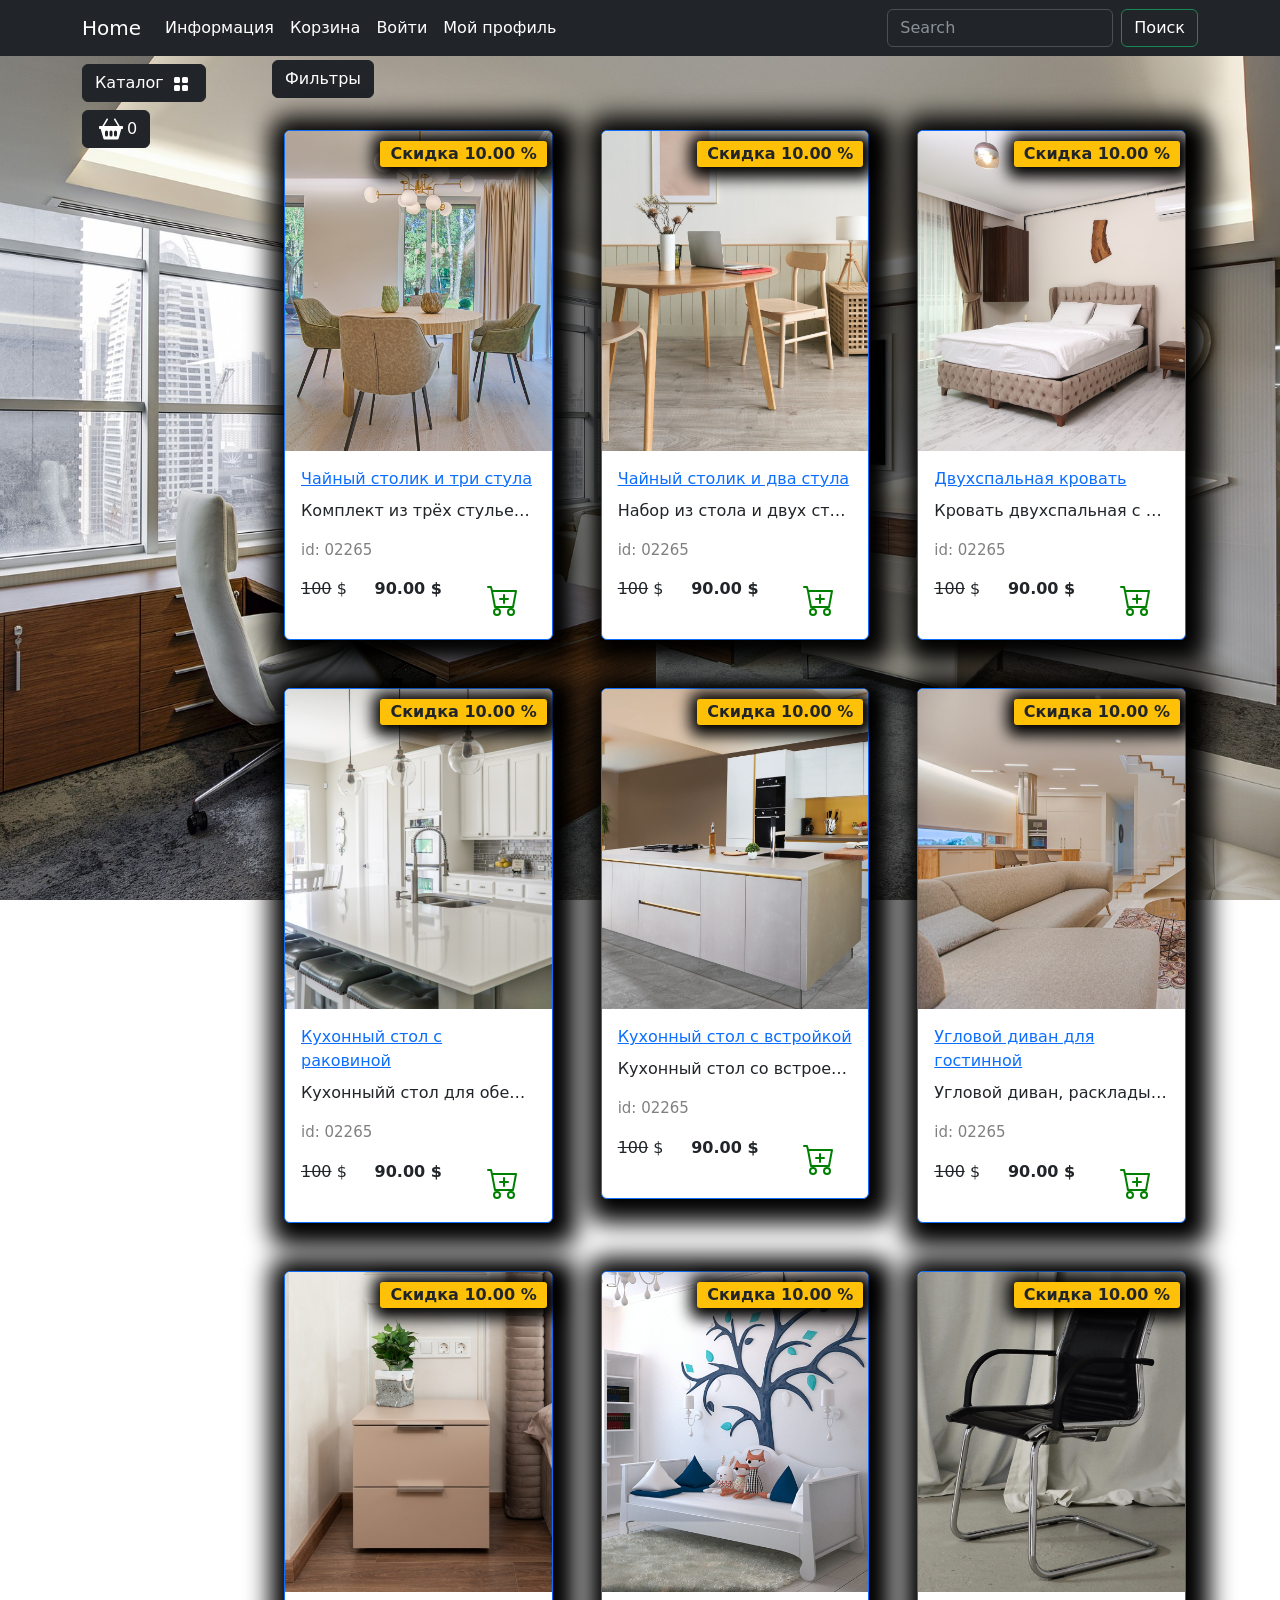
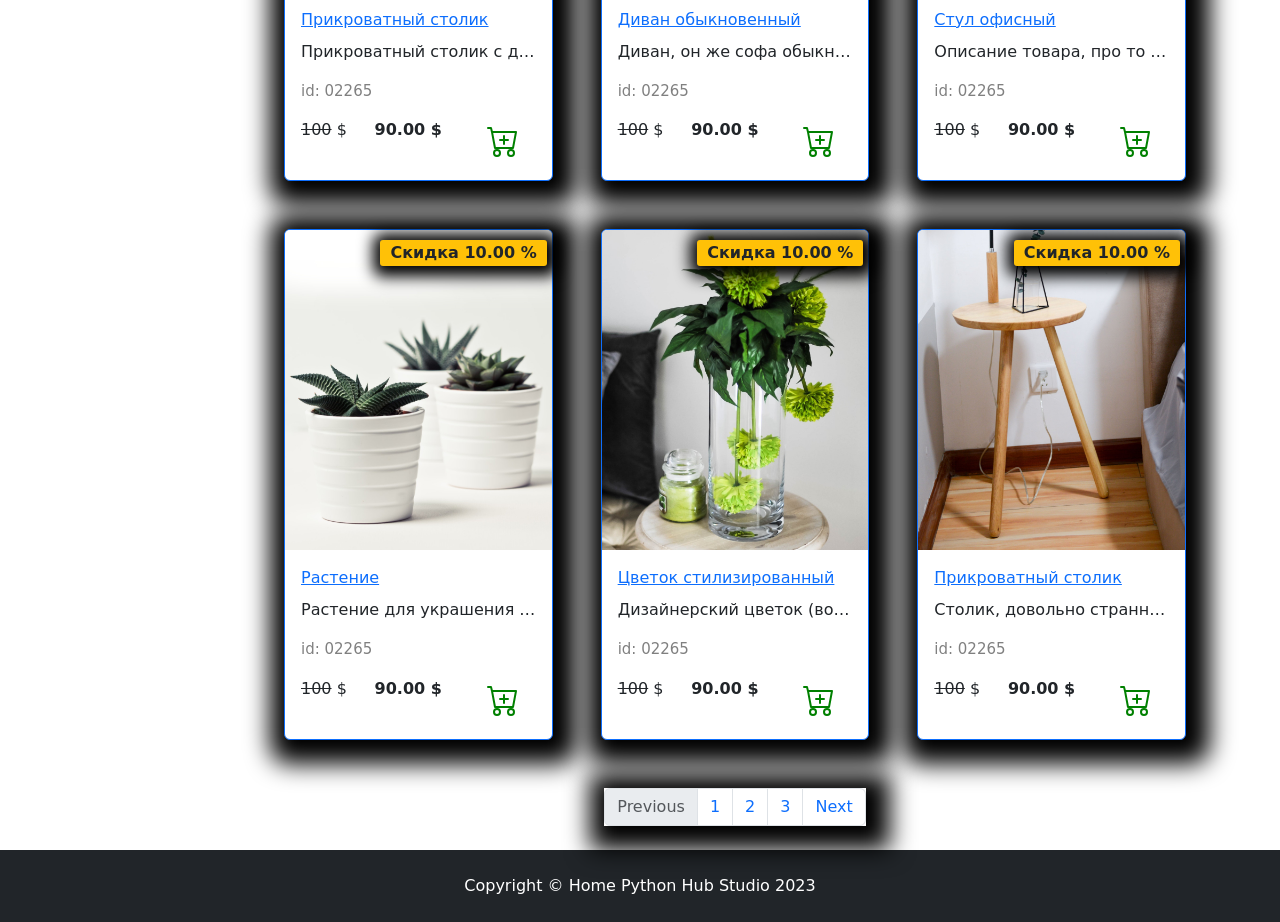
==== app/source/goods/catalog.html @ acdd64ee "простая верстка для фронта" ====
<!DOCTYPE html>
<html lang="en">

<head>
    <meta charset="UTF-8">
    <meta http-equiv="X-UA-Compatible" content="IE=edge">
    <meta name="viewport" content="width=device-width, initial-scale=1.0">
    <link rel="stylesheet" href="../deps/css/bootstrap/bootstrap.min.css">
    <link rel="stylesheet" href="../deps/css/my_css.css">
    <link rel="apple-touch-icon" sizes="180x180" href="../deps/favicon/apple-touch-icon.png">
    <link rel="icon" type="image/png" sizes="32x32" href="../deps/favicon/favicon-32x32.png">
    <link rel="icon" type="image/png" sizes="16x16" href="../deps/favicon/favicon-16x16.png">
    <link rel="manifest" href="../deps/favicon/site.webmanifest">
    <title>Каталог</title>
</head>

<body>
    <header>
        <nav class="navbar navbar-expand-lg bg-dark" data-bs-theme="dark">
            <div class="container">
                <a class="navbar-brand" href="../index.html">Home</a>
                <button class="navbar-toggler" type="button" data-bs-toggle="collapse"
                    data-bs-target="#navbarSupportedContent" aria-controls="navbarSupportedContent"
                    aria-expanded="false" aria-label="Toggle navigation">
                    <span class="navbar-toggler-icon"></span>
                </button>
                <div class="collapse navbar-collapse" id="navbarSupportedContent">
                    <ul class="navbar-nav me-auto mb-2 mb-lg-0">
                        <li class="nav-item dropdown ">
                            <a class="nav-link dropdown-toggle text-white" href="#" role="button"
                                data-bs-toggle="dropdown" aria-expanded="false">
                                Информация
                            </a>
                            <ul class="dropdown-menu">
                                <li><a class="dropdown-item  text-white" href="#">Доставка и оплата</a></li>
                                <li><a class="dropdown-item  text-white" href="#">Контактная информация</a></li>
                                <li><a class="dropdown-item  text-white" href="#">Про нас</a></li>
                            </ul>
                        </li>
                        <li class="nav-item">
                            <a class="nav-link  text-white" href="../carts/cart.html">Корзина</a>
                        </li>
                        <li class="nav-item">
                            <a class="nav-link  text-white" href="../users/login.html">Войти</a>
                        </li>
                        <li class="nav-item dropdown ">
                            <a class="nav-link dropdown-toggle text-white" href="#" role="button"
                                data-bs-toggle="dropdown" aria-expanded="false">
                                Мой профиль
                            </a>
                            <ul class="dropdown-menu">
                                <li><a class="dropdown-item  text-white" href="../carts/cart.html">Корзина</a></li>
                                <li><a class="dropdown-item  text-white" href="../users/profile.html">Личный кабинет</a>
                                </li>
                                <li><a class="dropdown-item  text-white" href="#">Админ панель</a></li>
                                <li>
                                    <hr class="dropdown-divider">
                                </li>
                                <li><a class="dropdown-item  text-white" href="#">Выйти</a></li>
                            </ul>
                        </li>
                    </ul>
                    <form class="d-flex" role="search">
                        <input class="form-control me-2" type="search" placeholder="Search" aria-label="Search">
                        <button class="btn btn-outline-success text-white" type="submit">Поиск</button>
                    </form>
                </div>
            </div>
        </nav>
    </header>
    <section>
        <div class="container">
            <!-- Каталог и корзина с фиксированным расположением на странице -->
            <div class="row mt-1 position-fixed z-3">
                <!-- Каталог -->
                <div class="dropdown mb-2">
                    <button class="btn btn-secondary dropdown-toggle btn-dark" type="button" data-bs-toggle="dropdown"
                        aria-expanded="false">
                        Каталог
                        <img class="mx-1" src="../deps/icons/grid-fill.svg" alt="Catalog Icon" width="16"
                            height="16">
                    </button>
                    <ul class="dropdown-menu bg-dark" data-bs-theme="dark">
                        <li><a class="dropdown-item text-white" href="../goods/catalog.html">Все товары</a></li>
                        <li><a class="dropdown-item text-white" href="../goods/catalog.html">Кухня</a></li>
                        <li><a class="dropdown-item text-white" href="../goods/catalog.html">Спальня</a></li>
                        <li><a class="dropdown-item text-white" href="../goods/catalog.html">Гостинная</a></li>
                        <li><a class="dropdown-item text-white" href="../goods/catalog.html">Офис</a></li>
                        <li><a class="dropdown-item text-white" href="../goods/catalog.html">Фурнитура</a></li>
                        <li><a class="dropdown-item text-white" href="../goods/catalog.html">Декор</a></li>
                    </ul>
                </div>
                <!-- Значек корзины, вызывает модальное окно -->
                <div>
                    <button type="button" class="btn btn-dark btn-secondary d-flex" id="modalButton" aria-expanded="false">
                        <img class="mx-1" src="../deps/icons/basket2-fill.svg" alt="Catalog Icon" width="24"
                            height="24">
                        <span>0</span>
                    </button>
                </div>
                <!-- Разметка модального окна корзины -->
                <div class="modal fade" id="exampleModal" tabindex="-1" aria-labelledby="exampleModalLabel"
                    aria-hidden="true">
                    <div class="modal-dialog modal-dialog-scrollable">
                        <div class="modal-content">
                            <div class="modal-header">
                                <button type="button" class="btn-close" data-bs-dismiss="modal"
                                    aria-label="Close"></button>
                            </div>
                            <div class="modal-body">
                                <h3 class="text-center mb-4">Корзина</h3>
                                <div class="container" id="cart-items-container">
                                    <!-- Разметка корзины -->
                                    <div class="card mb-3 text-bg-light shadow-lg">
                                        <div class="card-header">
                                            <h5 class="card-title">Товар</h5>
                                        </div>
                                        <ul class="list-group list-group-flush">
                                            <li class="list-group-item">
                                                <div class="row text-center">
                                                    <div class="col p-0">
                                                        <div class="input-group">
                                                            <span class="input-group-btn">
                                                                <button type="button" class="btn btn-dark btn-sm decrement"
                                                                    data-cart-id="" data-cart-change-url="">-</button>
                                                            </span>
                                                            <input type="text" class="form-control number" value="1"
                                                                readonly>
                                                            <span class="input-group-btn">
                                                                <button type="button" class="btn btn-dark btn-sm increment"
                                                                    data-cart-id="" data-cart-change-url="">+</button>
                                                            </span>
                                                        </div>
                                                    </div>
                                                    <div class="col p-0">
                                                        <p>x 100.00 = </p>
                                                    </div>
                                                    <div class="col p-0"><strong>100.00 $</strong></div>
                                                    <div class="col p-0">
                                                        <a href="#" class="remove-from-cart" data-cart-id="">
                                                            <img class="mx-1" src="../deps/icons/trash3-fill.svg"
                                                                alt="Catalog Icon" width="16" height="16">
                                                        </a>
                                                    </div>
                                                </div>
                                            </li>
                                        </ul>
                                    </div>
                                    <div class="card mb-3 shadow-lg">
                                        <div class="card-footer">
                                            <p class="float-left">Итого <strong>1</strong> товар(а) на сумму</p>
                                            <h4 class="float-left"><strong>100.00 $</strong></h4>
                                        </div>
                                    </div>
                                    <!-- Закончилась разметка корзины -->
                                </div>
                                <a class="btn btn-dark" href="../orders/create_order.html">
                                    Оформить заказ
                                </a>
                            </div>
                        </div>
                    </div>
                </div>
                <!-- Закончилась разметка модального окна -->
            </div>
        </div>
        <!-- Контент -->
        <div class="container">
            <div class="row mt-1">
                <div class="col-lg-2">
                    <!-- Пустой блок на усмотрение -->
                </div>
                <div class="col-lg-10">
                    <!-- Контент на странице -->
                    <div class="row">
                        <!-- Форма фильтров -->
                        <div class="dropdown mb-2">
                            <button class="btn btn-secondary dropdown-toggle btn-dark" type="button" data-bs-toggle="dropdown"
                                aria-expanded="false">
                                Фильтры
                            </button>
                    
                            <form action="" method="get" class="dropdown-menu bg-dark" data-bs-theme="dark">
                                <div class="form-check text-white mx-3">
                                    <input class="form-check-input" type="checkbox" name="on_sale" id="flexCheckDefault" value="on">
                                    <input type="hidden" name="q" value="request.GET.q">
                                    <label class="form-check-label" for="flexCheckDefault">
                                        Товары по акции
                                    </label>
                                </div>
                                <p class="text-white mx-3 mt-3">Сортировать:</p>
                                <div class="form-check text-white mx-3">
                                    <input class="form-check-input" type="radio" name="order_by" id="flexRadioDefault1" value="default" checked>
                                    <label class="form-check-label" for="flexRadioDefault1">
                                        По умолчанию
                                    </label>
                                </div>
                                <div class="form-check text-white mx-3">
                                    <input class="form-check-input" type="radio" name="order_by" id="flexRadioDefault2" value="price">
                                    <label class="form-check-label" for="flexRadioDefault2">
                                        От дешевых к дорогим
                                    </label>
                                </div>
                                <div class="form-check text-white mx-3">
                                    <input class="form-check-input" type="radio" name="order_by" id="flexRadioDefault3" value="-price">
                                    <label class="form-check-label" for="flexRadioDefault3">
                                        От дорогих к дешевым
                                    </label>
                                </div>
                                <button type="submit" class="btn btn-primary mx-3 mt-3">Применить</button>
                            </form>
                        </div>
                        <!-- Карта товара -->
                        <div class="col-lg-4 col-md-6 p-4">
                            <div class="card border-primary rounded custom-shadow">
                                <img src="../deps/images/goods/set of tea table and three chairs.jpg" class="card-img-top" alt="...">
                                <div class="card-body">
                                    <a href="../goods/product.html">
                                        <p class="card-title">Чайный столик и три стула</p>
                                    </a>
                                    <p class="card-text text-truncate">Комплект из трёх стульев и дизайнерский столик для гостинной комнаты.</p>
                                    <p class="product_id">id: 02265</p>
                                    <div class="d-flex justify-content-between">
                                        <p><s>100</s> $</p>
                                        <p><strong>90.00 $</strong></p>
                                        <span class="badge bg-warning text-dark">Скидка 10.00 %</span>
                                        <!-- <p><strong>100.00 $</strong></p> -->
                                        <a href="#" class="btn add-to-cart">
                                            <img class="mx-1" src="../deps/icons/cart-plus.svg" alt="Catalog Icon"
                                                width="32" height="32">
                                        </a>
                                    </div>
                                </div>
                            </div>
                        </div>
                        <!-- Карта товара -->
                        <div class="col-lg-4 col-md-6 p-4">
                            <div class="card border-primary rounded custom-shadow">
                                <img src="../deps/images/goods/set of tea table and two chairs.jpg" class="card-img-top" alt="...">
                                <div class="card-body">
                                    <a href="#">
                                        <p class="card-title">Чайный столик и два стула</p>
                                    </a>
                                    <p class="card-text text-truncate">Набор из стола и двух стульев в минималистическом стиле.</p>
                                    <p class="product_id">id: 02265</p>
                                    <div class="d-flex justify-content-between">
                                        <p><s>100</s> $</p>
                                        <p><strong>90.00 $</strong></p>
                                        <span class="badge bg-warning text-dark">Скидка 10.00 %</span>
                                        <!-- <p><strong>100.00 $</strong></p> -->
                                        <a href="#" class="btn add-to-cart">
                                            <img class="mx-1" src="../deps/icons/cart-plus.svg" alt="Catalog Icon"
                                                width="32" height="32">
                                        </a>
                                    </div>
                                </div>
                            </div>
                        </div>
                        <!-- Карта товара -->
                        <div class="col-lg-4 col-md-6 p-4">
                            <div class="card border-primary rounded custom-shadow">
                                <img src="../deps/images/goods/double bed.jpg" class="card-img-top" alt="...">
                                <div class="card-body">
                                    <a href="#">
                                        <p class="card-title">Двухспальная кровать</p>
                                    </a>
                                    <p class="card-text text-truncate">Кровать двухспальная с надголовником и вообще очень ортопедичная.</p>
                                    <p class="product_id">id: 02265</p>
                                    <div class="d-flex justify-content-between">
                                        <p><s>100</s> $</p>
                                        <p><strong>90.00 $</strong></p>
                                        <span class="badge bg-warning text-dark">Скидка 10.00 %</span>
                                        <!-- <p><strong>100.00 $</strong></p> -->
                                        <a href="#" class="btn">
                                            <img class="mx-1" src="../deps/icons/cart-plus.svg" alt="Catalog Icon"
                                                width="32" height="32">
                                        </a>
                                    </div>
                                </div>
                            </div>
                        </div>
                        <!-- Карта товара -->
                        <div class="col-lg-4 col-md-6 p-4">
                            <div class="card border-primary rounded custom-shadow">
                                <img src="../deps/images/goods/kitchen table.jpg" class="card-img-top" alt="...">
                                <div class="card-body">
                                    <a href="#">
                                        <p class="card-title">Кухонный стол с раковиной</p>
                                    </a>
                                    <p class="card-text text-truncate">Кухонныйй стол для обеда с встроенной раковиной и стульями.</p>
                                    <p class="product_id">id: 02265</p>
                                    <div class="d-flex justify-content-between">
                                        <p><s>100</s> $</p>
                                        <p><strong>90.00 $</strong></p>
                                        <span class="badge bg-warning text-dark">Скидка 10.00 %</span>
                                        <!-- <p><strong>100.00 $</strong></p> -->
                                        <a href="#" class="btn">
                                            <img class="mx-1" src="../deps/icons/cart-plus.svg" alt="Catalog Icon"
                                                width="32" height="32">
                                        </a>
                                    </div>
                                </div>
                            </div>
                        </div>
                        <!-- Карта товара -->
                        <div class="col-lg-4 col-md-6 p-4">
                            <div class="card border-primary rounded custom-shadow">
                                <img src="../deps/images/goods/kitchen table 2.jpg" class="card-img-top" alt="...">
                                <div class="card-body">
                                    <a href="#">
                                        <p class="card-title">Кухонный стол с встройкой</p>
                                    </a>
                                    <p class="card-text text-truncate">Кухонный стол со встроенной плитой и раковиной. Много полок и вообще красивый.</p>
                                    <p class="product_id">id: 02265</p>
                                    <div class="d-flex justify-content-between">
                                        <p><s>100</s> $</p>
                                        <p><strong>90.00 $</strong></p>
                                        <span class="badge bg-warning text-dark">Скидка 10.00 %</span>
                                        <!-- <p><strong>100.00 $</strong></p> -->
                                        <a href="#" class="btn">
                                            <img class="mx-1" src="../deps/icons/cart-plus.svg" alt="Catalog Icon"
                                                width="32" height="32">
                                        </a>
                                    </div>
                                </div>
                            </div>
                        </div>
                        <!-- Карта товара -->
                        <div class="col-lg-4 col-md-6 p-4">
                            <div class="card border-primary rounded custom-shadow">
                                <img src="../deps/images/goods/corner sofa.jpg" class="card-img-top" alt="...">
                                <div class="card-body">
                                    <a href="#">
                                        <p class="card-title">Угловой диван для гостинной</p>
                                    </a>
                                    <p class="card-text text-truncate">Угловой диван, раскладывается в двухспальную кровать, для гостинной и приема гостей самое то!</p>
                                    <p class="product_id">id: 02265</p>
                                    <div class="d-flex justify-content-between">
                                        <p><s>100</s> $</p>
                                        <p><strong>90.00 $</strong></p>
                                        <span class="badge bg-warning text-dark">Скидка 10.00 %</span>
                                        <!-- <p><strong>100.00 $</strong></p> -->
                                        <a href="#" class="btn">
                                            <img class="mx-1" src="../deps/icons/cart-plus.svg" alt="Catalog Icon"
                                                width="32" height="32">
                                        </a>
                                    </div>
                                </div>
                            </div>
                        </div>
                        <!-- Карта товара -->
                        <div class="col-lg-4 col-md-6 p-4">
                            <div class="card border-primary rounded custom-shadow">
                                <img src="../deps/images/goods/bedside table.jpg" class="card-img-top" alt="...">
                                <div class="card-body">
                                    <a href="#">
                                        <p class="card-title">Прикроватный столик</p>
                                    </a>
                                    <p class="card-text text-truncate">Прикроватный столик с двумявыдвижными ящиками (цветок не входит в комплект).</p>
                                    <p class="product_id">id: 02265</p>
                                    <div class="d-flex justify-content-between">
                                        <p><s>100</s> $</p>
                                        <p><strong>90.00 $</strong></p>
                                        <span class="badge bg-warning text-dark">Скидка 10.00 %</span>
                                        <!-- <p><strong>100.00 $</strong></p> -->
                                        <a href="#" class="btn">
                                            <img class="mx-1" src="../deps/icons/cart-plus.svg" alt="Catalog Icon"
                                                width="32" height="32">
                                        </a>
                                    </div>
                                </div>
                            </div>
                        </div>
                        <!-- Карта товара -->
                        <div class="col-lg-4 col-md-6 p-4">
                            <div class="card border-primary rounded custom-shadow">
                                <img src="../deps/images/goods/sofa.jpg" class="card-img-top" alt="...">
                                <div class="card-body">
                                    <a href="#">
                                        <p class="card-title">Диван обыкновенный</p>
                                    </a>
                                    <p class="card-text text-truncate">Диван, он же софа обыкновенная, ничего примечательного для описания.</p>
                                    <p class="product_id">id: 02265</p>
                                    <div class="d-flex justify-content-between">
                                        <p><s>100</s> $</p>
                                        <p><strong>90.00 $</strong></p>
                                        <span class="badge bg-warning text-dark">Скидка 10.00 %</span>
                                        <!-- <p><strong>100.00 $</strong></p> -->
                                        <a href="#" class="btn">
                                            <img class="mx-1" src="../deps/icons/cart-plus.svg" alt="Catalog Icon"
                                                width="32" height="32">
                                        </a>
                                    </div>
                                </div>
                            </div>
                        </div>
                        <!-- Карта товара -->
                        <div class="col-lg-4 col-md-6 p-4">
                            <div class="card border-primary rounded custom-shadow">
                                <img src="../deps/images/goods/office chair.jpg" class="card-img-top" alt="...">
                                <div class="card-body">
                                    <a href="#">
                                        <p class="card-title">Стул офисный</p>
                                    </a>
                                    <p class="card-text text-truncate">Описание товара, про то какой он классный, но это стул, что тут сказать...</p>
                                    <p class="product_id">id: 02265</p>
                                    <div class="d-flex justify-content-between">
                                        <p><s>100</s> $</p>
                                        <p><strong>90.00 $</strong></p>
                                        <span class="badge bg-warning text-dark">Скидка 10.00 %</span>
                                        <!-- <p><strong>100.00 $</strong></p> -->
                                        <a href="#" class="btn">
                                            <img class="mx-1" src="../deps/icons/cart-plus.svg" alt="Catalog Icon"
                                                width="32" height="32">
                                        </a>
                                    </div>
                                </div>
                            </div>
                        </div>
                        <!-- Карта товара -->
                        <div class="col-lg-4 col-md-6 p-4">
                            <div class="card border-primary rounded custom-shadow">
                                <img src="../deps/images/goods/plants.jpg" class="card-img-top" alt="...">
                                <div class="card-body">
                                    <a href="#">
                                        <p class="card-title">Растение</p>
                                    </a>
                                    <p class="card-text text-truncate">Растение для украшения вашего интерьера подарит свежесть и безмятежность обстановке.</p>
                                    <p class="product_id">id: 02265</p>
                                    <div class="d-flex justify-content-between">
                                        <p><s>100</s> $</p>
                                        <p><strong>90.00 $</strong></p>
                                        <span class="badge bg-warning text-dark">Скидка 10.00 %</span>
                                        <!-- <p><strong>100.00 $</strong></p> -->
                                        <a href="#" class="btn">
                                            <img class="mx-1" src="../deps/icons/cart-plus.svg" alt="Catalog Icon"
                                                width="32" height="32">
                                        </a>
                                    </div>
                                </div>
                            </div>
                        </div>
                        <!-- Карта товара -->
                        <div class="col-lg-4 col-md-6 p-4">
                            <div class="card border-primary rounded custom-shadow">
                                <img src="../deps/images/goods/flower.jpg" class="card-img-top" alt="...">
                                <div class="card-body">
                                    <a href="#">
                                        <p class="card-title">Цветок стилизированный</p>
                                    </a>
                                    <p class="card-text text-truncate">Дизайнерский цветок (возможно искусственный) для украшения интерьера.</p>
                                    <p class="product_id">id: 02265</p>
                                    <div class="d-flex justify-content-between">
                                        <p><s>100</s> $</p>
                                        <p><strong>90.00 $</strong></p>
                                        <span class="badge bg-warning text-dark">Скидка 10.00 %</span>
                                        <!-- <p><strong>100.00 $</strong></p> -->
                                        <a href="#" class="btn">
                                            <img class="mx-1" src="../deps/icons/cart-plus.svg" alt="Catalog Icon"
                                                width="32" height="32">
                                        </a>
                                    </div>
                                </div>
                            </div>
                        </div>
                        <!-- Карта товара -->
                        <div class="col-lg-4 col-md-6 p-4">
                            <div class="card border-primary rounded custom-shadow">
                                <img src="../deps/images/goods/strange table.jpg" class="card-img-top" alt="...">
                                <div class="card-body">
                                    <a href="#">
                                        <p class="card-title">Прикроватный столик</p>
                                    </a>
                                    <p class="card-text text-truncate">Столик, довольно странный на вид, но подходит для размещения рядом с кроватью.</p>
                                    <p class="product_id">id: 02265</p>
                                    <div class="d-flex justify-content-between">
                                        <p><s>100</s> $</p>
                                        <p><strong>90.00 $</strong></p>
                                        <span class="badge bg-warning text-dark">Скидка 10.00 %</span>
                                        <!-- <p><strong>100.00 $</strong></p> -->
                                        <a href="#" class="btn">
                                            <img class="mx-1" src="../deps/icons/cart-plus.svg" alt="Catalog Icon"
                                                width="32" height="32">
                                        </a>
                                    </div>
                                </div>
                            </div>
                        </div>

                    </div>
                    <!-- Пагинация -->
                    <nav aria-label="Page navigation example">
                        <ul class="pagination justify-content-center my-4">
                            <div class="custom-shadow d-flex">
                                <li class="page-item disabled">
                                  <a class="page-link">Previous</a>
                                </li>
                                <li class="page-item"><a class="page-link" href="#">1</a></li>
                                <li class="page-item"><a class="page-link" href="#">2</a></li>
                                <li class="page-item"><a class="page-link" href="#">3</a></li>
                                <li class="page-item">
                                  <a class="page-link" href="#">Next</a>
                                </li>
                            </div>
                        </ul>
                    </nav>
                </div>
            </div>
        </div>
    </section>
    <footer class="py-4 bg-dark">
        <div class="container">
            <p class="m-0 text-center text-white">Copyright &copy; Home Python Hub Studio 2023</p>
        </div>
    </footer>
    <script src="../deps/js/jquery/jquery-3.7.0.min.js"></script>
    <script src="../deps/js/jquery-events.js"></script>
    <script src="../deps/js/jquery-ajax.js"></script>
    <script src="../deps/js/bootstrap/bootstrap.bundle.min.js"></script>
</body>

</html>
---- app/source/deps/css/my_css.css ----
body {
  background-image: url("../images/bg-image.jpg");
  background-repeat: no-repeat;
  background-attachment: fixed;
  background-position: center center;
  background-size: cover;
  height: 100%;
}

.dropdown-toggle::after {
  content: none;
}

.custom-shadow {
  box-shadow: 5px 5px 25px 19px #000000;
}

.product_id {
  color: gray;
  font-size: 15px;
}

.badge.bg-warning.text-dark {
  position: absolute;
  top: 10px;
  right: 5px;
  z-index: 1;
  padding: 5px 10px;
  border-radius: 3px;
  font-size: 1rem;
  box-shadow: 2px 2px 15px 9px #000000;
}

.badge-banner {
  top: 80%;
  border-radius: 15px;
  font-size: 0.7rem;
}
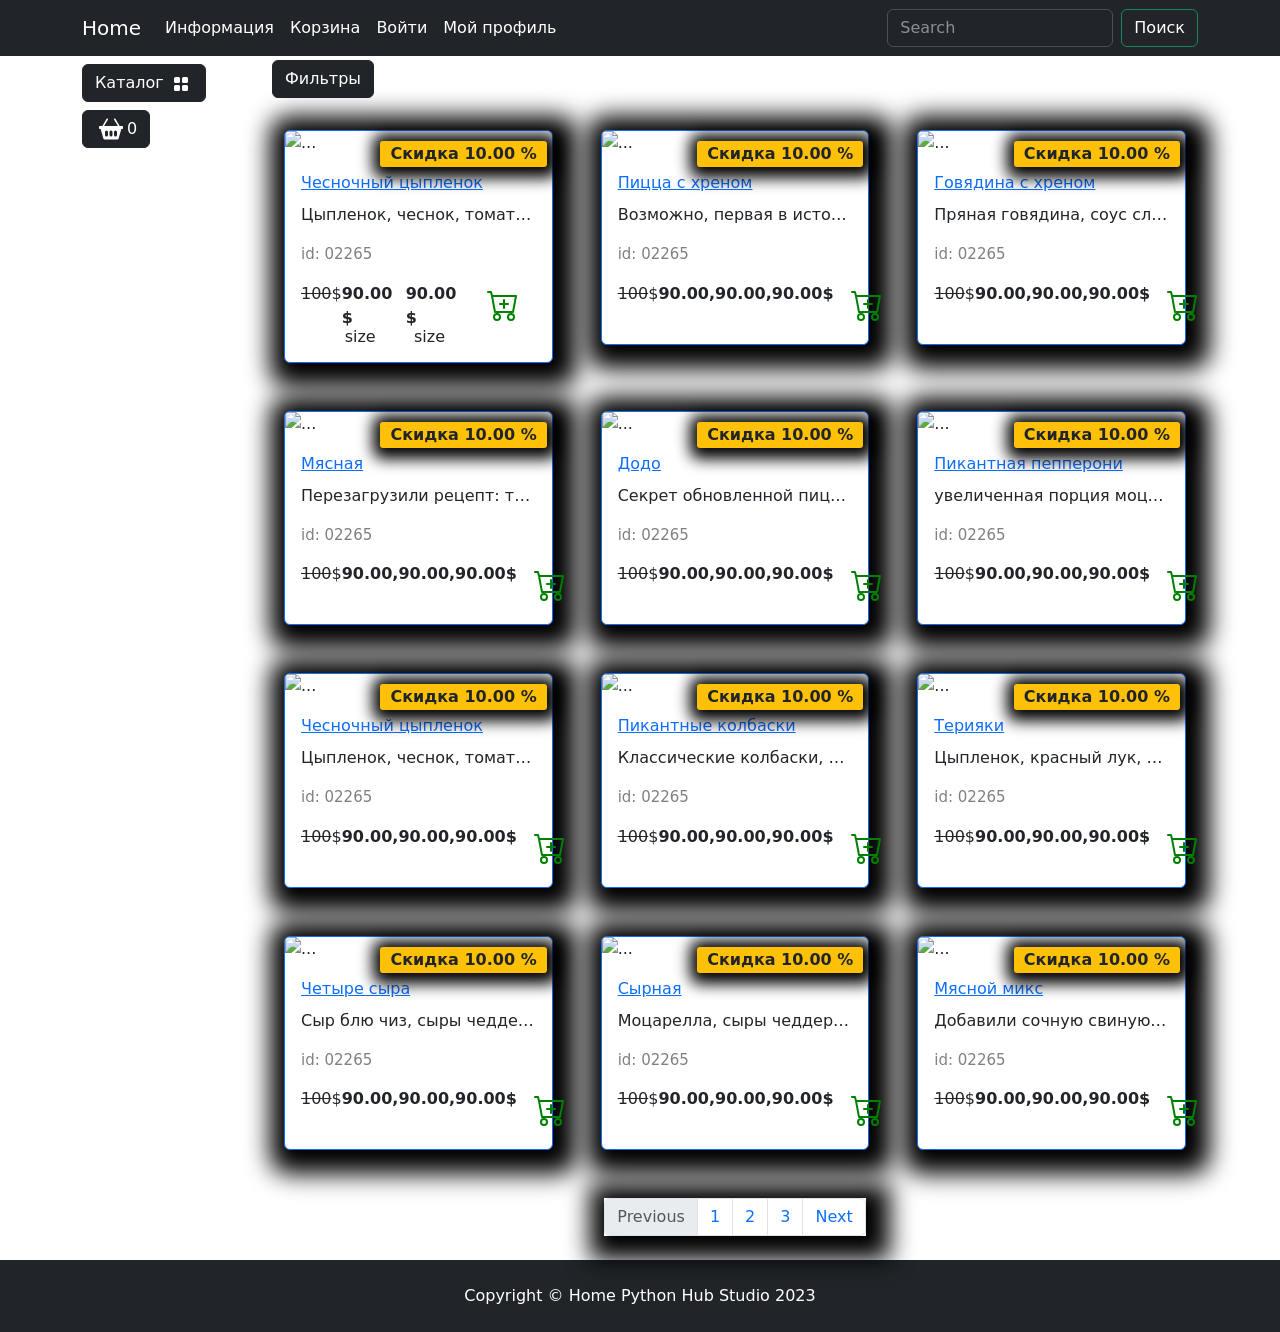
==== commit b3699248: "начал_выставлять_цены" ====
--- a/app/source/goods/catalog.html
+++ b/app/source/goods/catalog.html
@@ -82,7 +82,7 @@
                     </button>
                     <ul class="dropdown-menu bg-dark" data-bs-theme="dark">
                         <li><a class="dropdown-item text-white" href="../goods/catalog.html">Все товары</a></li>
-                        <li><a class="dropdown-item text-white" href="../goods/catalog.html">Кухня</a></li>
+                        <li><a class="dropdown-item text-white" href="../goods/catalog.html">Пицца</a></li>
                         <li><a class="dropdown-item text-white" href="../goods/catalog.html">Спальня</a></li>
                         <li><a class="dropdown-item text-white" href="../goods/catalog.html">Гостинная</a></li>
                         <li><a class="dropdown-item text-white" href="../goods/catalog.html">Офис</a></li>
@@ -213,16 +213,19 @@
                         <!-- Карта товара -->
                         <div class="col-lg-4 col-md-6 p-4">
                             <div class="card border-primary rounded custom-shadow">
-                                <img src="../deps/images/goods/set of tea table and three chairs.jpg" class="card-img-top" alt="...">
+                                <img src="/first-team-project/app/static/deps/Assets/PIZZA/0198bf24170179679a7872f2ddf16d18.avif" class="card-img-top" alt="...">
                                 <div class="card-body">
                                     <a href="../goods/product.html">
-                                        <p class="card-title">Чайный столик и три стула</p>
-                                    </a>
-                                    <p class="card-text text-truncate">Комплект из трёх стульев и дизайнерский столик для гостинной комнаты.</p>
-                                    <p class="product_id">id: 02265</p>
-                                    <div class="d-flex justify-content-between">
-                                        <p><s>100</s> $</p>
+                                        <p class="card-title">Чесночный цыпленок</p>
+                                    </a>
+                                    <p class="card-text text-truncate">Цыпленок, чеснок, томаты, моцарелла, фирменный соус альфредо</p>
+                                    <p class="product_id">id: 02265</p>
+                                    <div class="d-flex justify-content-between">
+                                        <p><s>100</s>$</p>
+                                        <span class="size1" id="size1">size</span>
                                         <p><strong>90.00 $</strong></p>
+                                        <span class="size">size</span>
+                                        <p><strong>90.00 $</strong></p>
                                         <span class="badge bg-warning text-dark">Скидка 10.00 %</span>
                                         <!-- <p><strong>100.00 $</strong></p> -->
                                         <a href="#" class="btn add-to-cart">
@@ -236,16 +239,18 @@
                         <!-- Карта товара -->
                         <div class="col-lg-4 col-md-6 p-4">
                             <div class="card border-primary rounded custom-shadow">
-                                <img src="../deps/images/goods/set of tea table and two chairs.jpg" class="card-img-top" alt="...">
-                                <div class="card-body">
-                                    <a href="#">
-                                        <p class="card-title">Чайный столик и два стула</p>
-                                    </a>
-                                    <p class="card-text text-truncate">Набор из стола и двух стульев в минималистическом стиле.</p>
-                                    <p class="product_id">id: 02265</p>
-                                    <div class="d-flex justify-content-between">
-                                        <p><s>100</s> $</p>
-                                        <p><strong>90.00 $</strong></p>
+                                <img src="https://media.dodostatic.net/image/r:292x292/0199b8e98ec871ab8a443887a3e1a136.avif" class="card-img-top" alt="...">
+                                <div class="card-body">
+                                    <a href="#">
+                                        <p class="card-title">Пицца с хреном</p>
+                                    </a>
+                                    <p class="card-text text-truncate">Возможно, первая в истории пицца с пикантным сливочным хреном, свиной шейкой, красным луком и маринованными огурчиками. Дерзайте пробовать!</p>
+                                    <p class="product_id">id: 02265</p>
+                                    <div class="d-flex justify-content-between">
+                                        <p><s>100</s>$</p>
+                                        <p><strong>90.00, </strong></p>
+                                        <p><strong> 90.00, </strong></p>
+                                        <p><strong> 90.00$</strong></p>
                                         <span class="badge bg-warning text-dark">Скидка 10.00 %</span>
                                         <!-- <p><strong>100.00 $</strong></p> -->
                                         <a href="#" class="btn add-to-cart">
@@ -259,223 +264,243 @@
                         <!-- Карта товара -->
                         <div class="col-lg-4 col-md-6 p-4">
                             <div class="card border-primary rounded custom-shadow">
-                                <img src="../deps/images/goods/double bed.jpg" class="card-img-top" alt="...">
-                                <div class="card-body">
-                                    <a href="#">
-                                        <p class="card-title">Двухспальная кровать</p>
-                                    </a>
-                                    <p class="card-text text-truncate">Кровать двухспальная с надголовником и вообще очень ортопедичная.</p>
-                                    <p class="product_id">id: 02265</p>
-                                    <div class="d-flex justify-content-between">
-                                        <p><s>100</s> $</p>
-                                        <p><strong>90.00 $</strong></p>
-                                        <span class="badge bg-warning text-dark">Скидка 10.00 %</span>
-                                        <!-- <p><strong>100.00 $</strong></p> -->
-                                        <a href="#" class="btn">
-                                            <img class="mx-1" src="../deps/icons/cart-plus.svg" alt="Catalog Icon"
-                                                width="32" height="32">
-                                        </a>
-                                    </div>
-                                </div>
-                            </div>
-                        </div>
-                        <!-- Карта товара -->
-                        <div class="col-lg-4 col-md-6 p-4">
-                            <div class="card border-primary rounded custom-shadow">
-                                <img src="../deps/images/goods/kitchen table.jpg" class="card-img-top" alt="...">
-                                <div class="card-body">
-                                    <a href="#">
-                                        <p class="card-title">Кухонный стол с раковиной</p>
-                                    </a>
-                                    <p class="card-text text-truncate">Кухонныйй стол для обеда с встроенной раковиной и стульями.</p>
-                                    <p class="product_id">id: 02265</p>
-                                    <div class="d-flex justify-content-between">
-                                        <p><s>100</s> $</p>
-                                        <p><strong>90.00 $</strong></p>
-                                        <span class="badge bg-warning text-dark">Скидка 10.00 %</span>
-                                        <!-- <p><strong>100.00 $</strong></p> -->
-                                        <a href="#" class="btn">
-                                            <img class="mx-1" src="../deps/icons/cart-plus.svg" alt="Catalog Icon"
-                                                width="32" height="32">
-                                        </a>
-                                    </div>
-                                </div>
-                            </div>
-                        </div>
-                        <!-- Карта товара -->
-                        <div class="col-lg-4 col-md-6 p-4">
-                            <div class="card border-primary rounded custom-shadow">
-                                <img src="../deps/images/goods/kitchen table 2.jpg" class="card-img-top" alt="...">
-                                <div class="card-body">
-                                    <a href="#">
-                                        <p class="card-title">Кухонный стол с встройкой</p>
-                                    </a>
-                                    <p class="card-text text-truncate">Кухонный стол со встроенной плитой и раковиной. Много полок и вообще красивый.</p>
-                                    <p class="product_id">id: 02265</p>
-                                    <div class="d-flex justify-content-between">
-                                        <p><s>100</s> $</p>
-                                        <p><strong>90.00 $</strong></p>
-                                        <span class="badge bg-warning text-dark">Скидка 10.00 %</span>
-                                        <!-- <p><strong>100.00 $</strong></p> -->
-                                        <a href="#" class="btn">
-                                            <img class="mx-1" src="../deps/icons/cart-plus.svg" alt="Catalog Icon"
-                                                width="32" height="32">
-                                        </a>
-                                    </div>
-                                </div>
-                            </div>
-                        </div>
-                        <!-- Карта товара -->
-                        <div class="col-lg-4 col-md-6 p-4">
-                            <div class="card border-primary rounded custom-shadow">
-                                <img src="../deps/images/goods/corner sofa.jpg" class="card-img-top" alt="...">
-                                <div class="card-body">
-                                    <a href="#">
-                                        <p class="card-title">Угловой диван для гостинной</p>
-                                    </a>
-                                    <p class="card-text text-truncate">Угловой диван, раскладывается в двухспальную кровать, для гостинной и приема гостей самое то!</p>
-                                    <p class="product_id">id: 02265</p>
-                                    <div class="d-flex justify-content-between">
-                                        <p><s>100</s> $</p>
-                                        <p><strong>90.00 $</strong></p>
-                                        <span class="badge bg-warning text-dark">Скидка 10.00 %</span>
-                                        <!-- <p><strong>100.00 $</strong></p> -->
-                                        <a href="#" class="btn">
-                                            <img class="mx-1" src="../deps/icons/cart-plus.svg" alt="Catalog Icon"
-                                                width="32" height="32">
-                                        </a>
-                                    </div>
-                                </div>
-                            </div>
-                        </div>
-                        <!-- Карта товара -->
-                        <div class="col-lg-4 col-md-6 p-4">
-                            <div class="card border-primary rounded custom-shadow">
-                                <img src="../deps/images/goods/bedside table.jpg" class="card-img-top" alt="...">
-                                <div class="card-body">
-                                    <a href="#">
-                                        <p class="card-title">Прикроватный столик</p>
-                                    </a>
-                                    <p class="card-text text-truncate">Прикроватный столик с двумявыдвижными ящиками (цветок не входит в комплект).</p>
-                                    <p class="product_id">id: 02265</p>
-                                    <div class="d-flex justify-content-between">
-                                        <p><s>100</s> $</p>
-                                        <p><strong>90.00 $</strong></p>
-                                        <span class="badge bg-warning text-dark">Скидка 10.00 %</span>
-                                        <!-- <p><strong>100.00 $</strong></p> -->
-                                        <a href="#" class="btn">
-                                            <img class="mx-1" src="../deps/icons/cart-plus.svg" alt="Catalog Icon"
-                                                width="32" height="32">
-                                        </a>
-                                    </div>
-                                </div>
-                            </div>
-                        </div>
-                        <!-- Карта товара -->
-                        <div class="col-lg-4 col-md-6 p-4">
-                            <div class="card border-primary rounded custom-shadow">
-                                <img src="../deps/images/goods/sofa.jpg" class="card-img-top" alt="...">
-                                <div class="card-body">
-                                    <a href="#">
-                                        <p class="card-title">Диван обыкновенный</p>
-                                    </a>
-                                    <p class="card-text text-truncate">Диван, он же софа обыкновенная, ничего примечательного для описания.</p>
-                                    <p class="product_id">id: 02265</p>
-                                    <div class="d-flex justify-content-between">
-                                        <p><s>100</s> $</p>
-                                        <p><strong>90.00 $</strong></p>
-                                        <span class="badge bg-warning text-dark">Скидка 10.00 %</span>
-                                        <!-- <p><strong>100.00 $</strong></p> -->
-                                        <a href="#" class="btn">
-                                            <img class="mx-1" src="../deps/icons/cart-plus.svg" alt="Catalog Icon"
-                                                width="32" height="32">
-                                        </a>
-                                    </div>
-                                </div>
-                            </div>
-                        </div>
-                        <!-- Карта товара -->
-                        <div class="col-lg-4 col-md-6 p-4">
-                            <div class="card border-primary rounded custom-shadow">
-                                <img src="../deps/images/goods/office chair.jpg" class="card-img-top" alt="...">
-                                <div class="card-body">
-                                    <a href="#">
-                                        <p class="card-title">Стул офисный</p>
-                                    </a>
-                                    <p class="card-text text-truncate">Описание товара, про то какой он классный, но это стул, что тут сказать...</p>
-                                    <p class="product_id">id: 02265</p>
-                                    <div class="d-flex justify-content-between">
-                                        <p><s>100</s> $</p>
-                                        <p><strong>90.00 $</strong></p>
-                                        <span class="badge bg-warning text-dark">Скидка 10.00 %</span>
-                                        <!-- <p><strong>100.00 $</strong></p> -->
-                                        <a href="#" class="btn">
-                                            <img class="mx-1" src="../deps/icons/cart-plus.svg" alt="Catalog Icon"
-                                                width="32" height="32">
-                                        </a>
-                                    </div>
-                                </div>
-                            </div>
-                        </div>
-                        <!-- Карта товара -->
-                        <div class="col-lg-4 col-md-6 p-4">
-                            <div class="card border-primary rounded custom-shadow">
-                                <img src="../deps/images/goods/plants.jpg" class="card-img-top" alt="...">
-                                <div class="card-body">
-                                    <a href="#">
-                                        <p class="card-title">Растение</p>
-                                    </a>
-                                    <p class="card-text text-truncate">Растение для украшения вашего интерьера подарит свежесть и безмятежность обстановке.</p>
-                                    <p class="product_id">id: 02265</p>
-                                    <div class="d-flex justify-content-between">
-                                        <p><s>100</s> $</p>
-                                        <p><strong>90.00 $</strong></p>
-                                        <span class="badge bg-warning text-dark">Скидка 10.00 %</span>
-                                        <!-- <p><strong>100.00 $</strong></p> -->
-                                        <a href="#" class="btn">
-                                            <img class="mx-1" src="../deps/icons/cart-plus.svg" alt="Catalog Icon"
-                                                width="32" height="32">
-                                        </a>
-                                    </div>
-                                </div>
-                            </div>
-                        </div>
-                        <!-- Карта товара -->
-                        <div class="col-lg-4 col-md-6 p-4">
-                            <div class="card border-primary rounded custom-shadow">
-                                <img src="../deps/images/goods/flower.jpg" class="card-img-top" alt="...">
-                                <div class="card-body">
-                                    <a href="#">
-                                        <p class="card-title">Цветок стилизированный</p>
-                                    </a>
-                                    <p class="card-text text-truncate">Дизайнерский цветок (возможно искусственный) для украшения интерьера.</p>
-                                    <p class="product_id">id: 02265</p>
-                                    <div class="d-flex justify-content-between">
-                                        <p><s>100</s> $</p>
-                                        <p><strong>90.00 $</strong></p>
-                                        <span class="badge bg-warning text-dark">Скидка 10.00 %</span>
-                                        <!-- <p><strong>100.00 $</strong></p> -->
-                                        <a href="#" class="btn">
-                                            <img class="mx-1" src="../deps/icons/cart-plus.svg" alt="Catalog Icon"
-                                                width="32" height="32">
-                                        </a>
-                                    </div>
-                                </div>
-                            </div>
-                        </div>
-                        <!-- Карта товара -->
-                        <div class="col-lg-4 col-md-6 p-4">
-                            <div class="card border-primary rounded custom-shadow">
-                                <img src="../deps/images/goods/strange table.jpg" class="card-img-top" alt="...">
-                                <div class="card-body">
-                                    <a href="#">
-                                        <p class="card-title">Прикроватный столик</p>
-                                    </a>
-                                    <p class="card-text text-truncate">Столик, довольно странный на вид, но подходит для размещения рядом с кроватью.</p>
-                                    <p class="product_id">id: 02265</p>
-                                    <div class="d-flex justify-content-between">
-                                        <p><s>100</s> $</p>
-                                        <p><strong>90.00 $</strong></p>
+                                <img src="https://media.dodostatic.net/image/r:292x292/019bea4e1f1b794299fe61d1e0941f9f.avif" class="card-img-top" alt="...">
+                                <div class="card-body">
+                                    <a href="#">
+                                        <p class="card-title">Говядина с хреном</p>
+                                    </a>
+                                    <p class="card-text text-truncate">Пряная говядина, соус сливочный хрен, сладкий перец, красный лук, моцарелла, фирменный томатный соус</p>
+                                    <p class="product_id">id: 02265</p>
+                                    <div class="d-flex justify-content-between">
+                                        <p><s>100</s>$</p>
+                                        <p><strong>90.00,</strong></p>
+                                        <p><strong>90.00,</strong></p>
+                                        <p><strong>90.00$</strong></p>
+                                        <span class="badge bg-warning text-dark">Скидка 10.00 %</span>
+                                        <!-- <p><strong>100.00 $</strong></p> -->
+                                        <a href="#" class="btn">
+                                            <img class="mx-1" src="../deps/icons/cart-plus.svg" alt="Catalog Icon"
+                                                width="32" height="32">
+                                        </a>
+                                    </div>
+                                </div>
+                            </div>
+                        </div>
+                        <!-- Карта товара -->
+                        <div class="col-lg-4 col-md-6 p-4">
+                            <div class="card border-primary rounded custom-shadow">
+                                <img src="https://media.dodostatic.net/image/r:292x292/019a897c5ea574b889475bd98412de7b.avif" class="card-img-top" alt="...">
+                                <div class="card-body">
+                                    <a href="#">
+                                        <p class="card-title">Мясная</p>
+                                    </a>
+                                    <p class="card-text text-truncate">Перезагрузили рецепт: теперь пять видов мяса и новый фирменный соус, который делает вкус еще ярче. Цыпленок, говядина, колбаски, пепперони и бекон стали еще мяснее!</p>
+                                    <p class="product_id">id: 02265</p>
+                                    <div class="d-flex justify-content-between">
+                                        <p><s>100</s>$</p>
+                                        <p><strong>90.00,</strong></p>
+                                        <p><strong>90.00,</strong></p>
+                                        <p><strong>90.00$</strong></p>
+                                        <span class="badge bg-warning text-dark">Скидка 10.00 %</span>
+                                        <!-- <p><strong>100.00 $</strong></p> -->
+                                        <a href="#" class="btn">
+                                            <img class="mx-1" src="../deps/icons/cart-plus.svg" alt="Catalog Icon"
+                                                width="32" height="32">
+                                        </a>
+                                    </div>
+                                </div>
+                            </div>
+                        </div>
+                        <!-- Карта товара -->
+                        <div class="col-lg-4 col-md-6 p-4">
+                            <div class="card border-primary rounded custom-shadow">
+                                <img src="https://media.dodostatic.net/image/r:292x292/019ac604bad37209b1ec496bbdd98560.avif" class="card-img-top" alt="...">
+                                <div class="card-body">
+                                    <a href="#">
+                                        <p class="card-title">Додо</p>
+                                    </a>
+                                    <p class="card-text text-truncate">Секрет обновленной пиццы — в новом соусе. Он усиливает вкус и делает сочетание бекона, говядины и пепперони еще мяснее!</p>
+                                    <p class="product_id">id: 02265</p>
+                                    <div class="d-flex justify-content-between">
+                                        <p><s>100</s>$</p>
+                                        <p><strong>90.00,</strong></p>
+                                        <p><strong>90.00,</strong></p>
+                                        <p><strong>90.00$</strong></p>
+                                        <span class="badge bg-warning text-dark">Скидка 10.00 %</span>
+                                        <!-- <p><strong>100.00 $</strong></p> -->
+                                        <a href="#" class="btn">
+                                            <img class="mx-1" src="../deps/icons/cart-plus.svg" alt="Catalog Icon"
+                                                width="32" height="32">
+                                        </a>
+                                    </div>
+                                </div>
+                            </div>
+                        </div>
+                        <!-- Карта товара -->
+                        <div class="col-lg-4 col-md-6 p-4">
+                            <div class="card border-primary rounded custom-shadow">
+                                <img src="https://media.dodostatic.net/image/r:292x292/0198bf57bc517218ab93c762f4b0193e.avif" class="card-img-top" alt="...">
+                                <div class="card-body">
+                                    <a href="#">
+                                        <p class="card-title">Пикантная пепперони</p>
+                                    </a>
+                                    <p class="card-text text-truncate">увеличенная порция моцареллы, томаты, фирменный томатный соус</p>
+                                    <p class="product_id">id: 02265</p>
+                                    <div class="d-flex justify-content-between">
+                                        <p><s>100</s>$</p>
+                                        <p><strong>90.00,</strong></p>
+                                        <p><strong>90.00,</strong></p>
+                                        <p><strong>90.00$</strong></p>
+                                        <span class="badge bg-warning text-dark">Скидка 10.00 %</span>
+                                        <!-- <p><strong>100.00 $</strong></p> -->
+                                        <a href="#" class="btn">
+                                            <img class="mx-1" src="../deps/icons/cart-plus.svg" alt="Catalog Icon"
+                                                width="32" height="32">
+                                        </a>
+                                    </div>
+                                </div>
+                            </div>
+                        </div>
+                        <!-- Карта товара -->
+                        <div class="col-lg-4 col-md-6 p-4">
+                            <div class="card border-primary rounded custom-shadow">
+                                <img src="https://media.dodostatic.net/image/r:292x292/0198bf24170179679a7872f2ddf16d18.avif" class="card-img-top" alt="...">
+                                <div class="card-body">
+                                    <a href="#">
+                                        <p class="card-title">Чесночный цыпленок</p>
+                                    </a>
+                                    <p class="card-text text-truncate">Цыпленок, чеснок, томаты, моцарелла, фирменный соус альфредо</p>
+                                    <p class="product_id">id: 02265</p>
+                                    <div class="d-flex justify-content-between">
+                                        <p><s>100</s>$</p>
+                                        <p><strong>90.00,</strong></p>
+                                        <p><strong>90.00,</strong></p>
+                                        <p><strong>90.00$</strong></p>
+                                        <span class="badge bg-warning text-dark">Скидка 10.00 %</span>
+                                        <!-- <p><strong>100.00 $</strong></p> -->
+                                        <a href="#" class="btn">
+                                            <img class="mx-1" src="../deps/icons/cart-plus.svg" alt="Catalog Icon"
+                                                width="32" height="32">
+                                        </a>
+                                    </div>
+                                </div>
+                            </div>
+                        </div>
+                        <!-- Карта товара -->
+                        <div class="col-lg-4 col-md-6 p-4">
+                            <div class="card border-primary rounded custom-shadow">
+                                <img src="https://media.dodostatic.net/image/r:292x292/0198bf25089a74d08e08629b41ed39ee.avif" class="card-img-top" alt="...">
+                                <div class="card-body">
+                                    <a href="#">
+                                        <p class="card-title">Пикантные колбаски</p>
+                                    </a>
+                                    <p class="card-text text-truncate">Классические колбаски, лук красный, моцарелла, фирменный томатный соус</p>
+                                    <p class="product_id">id: 02265</p>
+                                    <div class="d-flex justify-content-between">
+                                        <p><s>100</s>$</p>
+                                        <p><strong>90.00,</strong></p>
+                                        <p><strong>90.00,</strong></p>
+                                        <p><strong>90.00$</strong></p>
+                                        <span class="badge bg-warning text-dark">Скидка 10.00 %</span>
+                                        <!-- <p><strong>100.00 $</strong></p> -->
+                                        <a href="#" class="btn">
+                                            <img class="mx-1" src="../deps/icons/cart-plus.svg" alt="Catalog Icon"
+                                                width="32" height="32">
+                                        </a>
+                                    </div>
+                                </div>
+                            </div>
+                        </div>
+                        <!-- Карта товара -->
+                        <div class="col-lg-4 col-md-6 p-4">
+                            <div class="card border-primary rounded custom-shadow">
+                                <img src="https://media.dodostatic.net/image/r:292x292/019a10a0c9ab792190a97768688bc6e9.avif" class="card-img-top" alt="...">
+                                <div class="card-body">
+                                    <a href="#">
+                                        <p class="card-title">Терияки</p>
+                                    </a>
+                                    <p class="card-text text-truncate">Цыпленок, красный лук, сладкий перец, соус терияки, сыр моцарелла и фирменный соус альфредо</p>
+                                    <p class="product_id">id: 02265</p>
+                                    <div class="d-flex justify-content-between">
+                                        <p><s>100</s>$</p>
+                                        <p><strong>90.00,</strong></p>
+                                        <p><strong>90.00,</strong></p>
+                                        <p><strong>90.00$</strong></p>
+                                        <span class="badge bg-warning text-dark">Скидка 10.00 %</span>
+                                        <!-- <p><strong>100.00 $</strong></p> -->
+                                        <a href="#" class="btn">
+                                            <img class="mx-1" src="../deps/icons/cart-plus.svg" alt="Catalog Icon"
+                                                width="32" height="32">
+                                        </a>
+                                    </div>
+                                </div>
+                            </div>
+                        </div>
+                        <!-- Карта товара -->
+                        <div class="col-lg-4 col-md-6 p-4">
+                            <div class="card border-primary rounded custom-shadow">
+                                <img src="https://media.dodostatic.net/image/r:292x292/019a109fe01672189d029a725ba99705.avif" class="card-img-top" alt="...">
+                                <div class="card-body">
+                                    <a href="#">
+                                        <p class="card-title">Четыре сыра</p>
+                                    </a>
+                                    <p class="card-text text-truncate">Сыр блю чиз, сыры чеддер и пармезан, моцарелла, фирменный соус альфредо</p>
+                                    <p class="product_id">id: 02265</p>
+                                    <div class="d-flex justify-content-between">
+                                        <p><s>100</s>$</p>
+                                        <p><strong>90.00,</strong></p>
+                                        <p><strong>90.00,</strong></p>
+                                        <p><strong>90.00$</strong></p>
+                                        <span class="badge bg-warning text-dark">Скидка 10.00 %</span>
+                                        <!-- <p><strong>100.00 $</strong></p> -->
+                                        <a href="#" class="btn">
+                                            <img class="mx-1" src="../deps/icons/cart-plus.svg" alt="Catalog Icon"
+                                                width="32" height="32">
+                                        </a>
+                                    </div>
+                                </div>
+                            </div>
+                        </div>
+                        <!-- Карта товара -->
+                        <div class="col-lg-4 col-md-6 p-4">
+                            <div class="card border-primary rounded custom-shadow">
+                                <img src="https://media.dodostatic.net/image/r:292x292/0198bf40eb1171aabe90b1b3ce07c0c5.avif" class="card-img-top" alt="...">
+                                <div class="card-body">
+                                    <a href="#">
+                                        <p class="card-title">Сырная</p>
+                                    </a>
+                                    <p class="card-text text-truncate">Моцарелла, сыры чеддер и пармезан, фирменный соус альфредо</p>
+                                    <p class="product_id">id: 02265</p>
+                                    <div class="d-flex justify-content-between">
+                                        <p><s>100</s>$</p>
+                                        <p><strong>90.00,</strong></p>
+                                        <p><strong>90.00,</strong></p>
+                                        <p><strong>90.00$</strong></p>
+                                        <span class="badge bg-warning text-dark">Скидка 10.00 %</span>
+                                        <!-- <p><strong>100.00 $</strong></p> -->
+                                        <a href="#" class="btn">
+                                            <img class="mx-1" src="../deps/icons/cart-plus.svg" alt="Catalog Icon"
+                                                width="32" height="32">
+                                        </a>
+                                    </div>
+                                </div>
+                            </div>
+                        </div>
+                        <!-- Карта товара -->
+                        <div class="col-lg-4 col-md-6 p-4">
+                            <div class="card border-primary rounded custom-shadow">
+                                <img src="https://media.dodostatic.net/image/r:292x292/019bfc26d13e710094be830c3c55ccc2.avif" class="card-img-top" alt="...">
+                                <div class="card-body">
+                                    <a href="#">
+                                        <p class="card-title">Мясной микс</p>
+                                    </a>
+                                    <p class="card-text text-truncate">Добавили сочную свиную шейку к пряной говядине, пикантной пепперони, бекону и моцарелле с фирменным томатным</p>
+                                    <p class="product_id">id: 02265</p>
+                                    <div class="d-flex justify-content-between">
+                                        <p><s>100</s>$</p>
+                                        <p><strong>90.00,</strong></p>
+                                        <p><strong>90.00,</strong></p>
+                                        <p><strong>90.00$</strong></p>
                                         <span class="badge bg-warning text-dark">Скидка 10.00 %</span>
                                         <!-- <p><strong>100.00 $</strong></p> -->
                                         <a href="#" class="btn">
@@ -518,5 +543,4 @@
     <script src="../deps/js/jquery-ajax.js"></script>
     <script src="../deps/js/bootstrap/bootstrap.bundle.min.js"></script>
 </body>
-
 </html>
--- a/app/source/deps/css/my_css.css
+++ b/app/source/deps/css/my_css.css
@@ -1,5 +1,5 @@
 body {
-  background-image: url("../images/bg-image.jpg");
+  background-image: url("https://media.istockphoto.com/id/468515806/ru/%D1%84%D0%BE%D1%82%D0%BE/%D0%BF%D0%B8%D1%86%D1%86%D0%B0.jpg?s=612x612&w=0&k=20&c=L9uJQD59IAmqlLb0XjYKM4LDKIf9GhKT2dA-HeszUmQ=");
   background-repeat: no-repeat;
   background-attachment: fixed;
   background-position: center center;
@@ -16,7 +16,7 @@
 }
 
 .product_id {
-  color: gray;
+  color: rgb(128, 128, 128);
   font-size: 15px;
 }
 
@@ -35,4 +35,16 @@
   top: 80%;
   border-radius: 15px;
   font-size: 0.7rem;
+}
+
+.size {
+  position: absolute;
+  top: 84%;
+  right: 40%;
+}
+
+.size1 {
+  position: absolute;
+  top: 84%;
+  right: 66%;
 }
